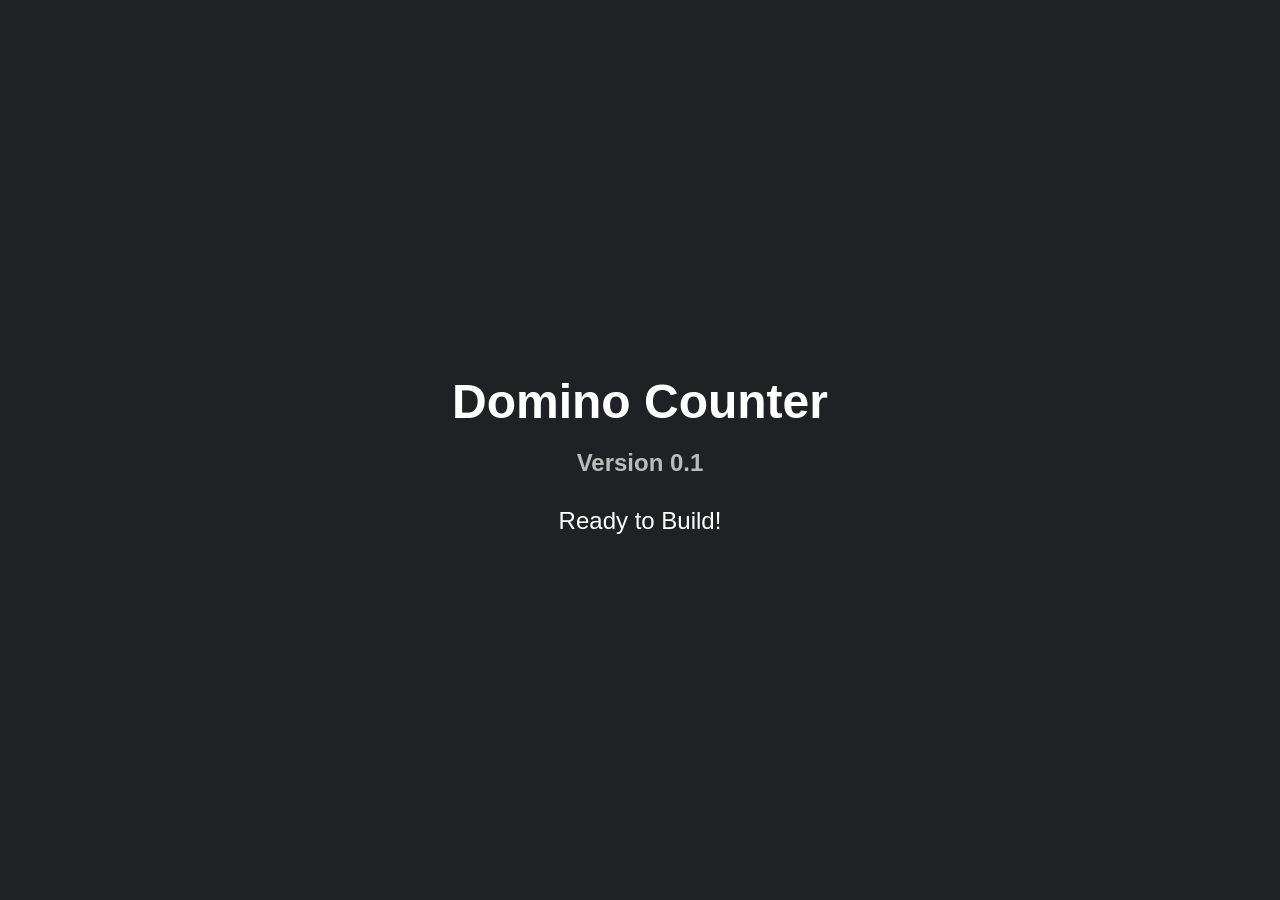
==== index.html @ 23d0ce8b "Initial project setup" ====
<!DOCTYPE html>
<html lang="en">

<head>
    <meta charset="UTF-8">
    <meta name="viewport" content="width=device-width, initial-scale=1.0">
    <title>Domino Counter</title>

    <link rel="stylesheet" href="style.css">
</head>

<body>

    <div class="container">

        <h1>Domino Counter</h1>

        <h2>Version 0.1</h2>

        <p>Ready to Build!</p>

    </div>

    <script src="app.js"></script>

</body>

</html>
---- style.css ----
body {

    margin: 0;

    font-family: Arial, Helvetica, sans-serif;

    background: #202124;

    color: white;

    display: flex;

    justify-content: center;

    align-items: center;

    height: 100vh;

}

.container {

    text-align: center;

}

h1 {

    font-size: 48px;

    margin-bottom: 10px;

}

h2 {

    color: #bbbbbb;

    margin-bottom: 30px;

}

p {

    font-size: 24px;

}
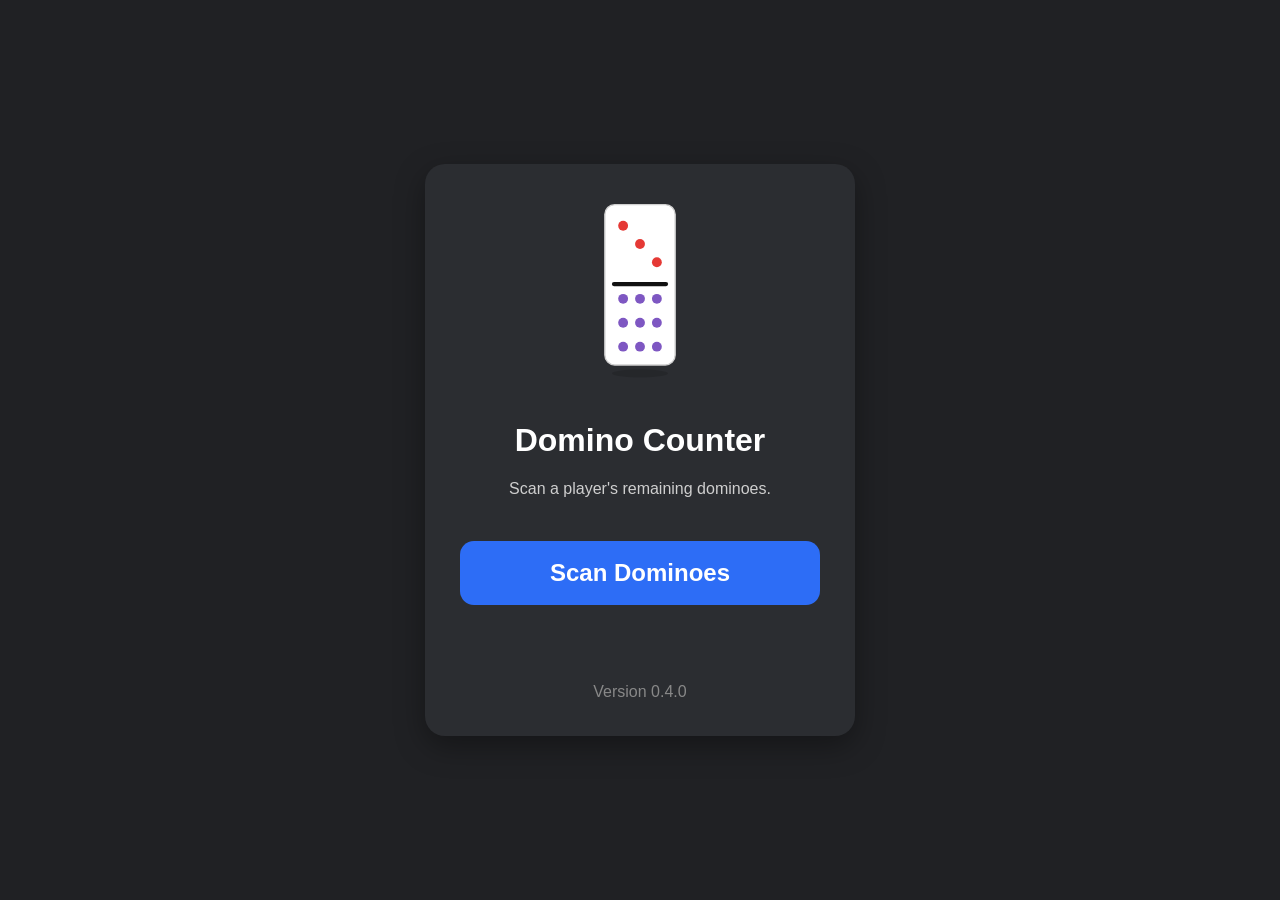
==== commit c86a65a8: "Milestone 4 - First Capture" ====
--- a/index.html
+++ b/index.html
@@ -2,26 +2,52 @@
 <html lang="en">
 
 <head>
+
     <meta charset="UTF-8">
-    <meta name="viewport" content="width=device-width, initial-scale=1.0">
+
+    <meta name="viewport"
+          content="width=device-width, initial-scale=1.0">
+
     <title>Domino Counter</title>
 
     <link rel="stylesheet" href="style.css">
+
 </head>
 
 <body>
 
-    <div class="container">
+    <main class="app">
+
+        <div class="logo">
+            <img src="icons/domino-logo.svg"
+                 alt="Domino Counter">
+        </div>
 
         <h1>Domino Counter</h1>
 
-        <h2>Version 0.1</h2>
+        <p class="subtitle">
+            Scan a player's remaining dominoes.
+        </p>
 
-        <p>Ready to Build!</p>
+        <button id="scanButton">
+            Scan Dominoes
+        </button>
 
-    </div>
+        <button id="captureButton" style="display:none;">
+            Capture
+        </button>
 
-    <script src="app.js"></script>
+        <canvas id="snapshot" style="display:none;"></canvas>
+
+        <p id="status"></p>
+
+        <footer>
+            Version 0.4.0
+        </footer>
+
+    </main>
+
+    <script type="module" src="js/app.js"></script>
 
 </body>
 
--- a/style.css
+++ b/style.css
@@ -1,47 +1,117 @@
-body {
+*{
+    box-sizing:border-box;
+}
 
-    margin: 0;
+body{
 
-    font-family: Arial, Helvetica, sans-serif;
+    margin:0;
 
-    background: #202124;
+    background:#202124;
 
-    color: white;
+    color:white;
 
-    display: flex;
+    font-family:Arial,Helvetica,sans-serif;
 
-    justify-content: center;
+    display:flex;
 
-    align-items: center;
+    justify-content:center;
 
-    height: 100vh;
+    align-items:center;
+
+    min-height:100vh;
 
 }
 
-.container {
+.app{
 
-    text-align: center;
+    width:92%;
+    max-width:430px;
+
+    background:#2B2D31;
+
+    border-radius:20px;
+
+    padding:35px;
+
+    text-align:center;
+
+    box-shadow:0 10px 30px rgba(0,0,0,.35);
 
 }
 
-h1 {
+.logo img{
 
-    font-size: 48px;
+    width:90px;
 
-    margin-bottom: 10px;
+    margin-bottom:18px;
 
 }
 
-h2 {
+.subtitle{
 
-    color: #bbbbbb;
+    color:#cfcfcf;
 
-    margin-bottom: 30px;
+    margin-bottom:28px;
 
 }
 
-p {
+button{
 
-    font-size: 24px;
+    width:100%;
+
+    margin-top:15px;
+
+    padding:18px;
+
+    border:none;
+
+    border-radius:14px;
+
+    background:#2d6df6;
+
+    color:white;
+
+    font-size:24px;
+
+    font-weight:bold;
+
+    cursor:pointer;
+
+}
+
+button:hover{
+
+    background:#1f5fe5;
+
+}
+
+video,
+canvas{
+
+    width:100%;
+
+    margin-top:25px;
+
+    border-radius:14px;
+
+}
+
+#status{
+
+    min-height:28px;
+
+    margin-top:20px;
+
+    color:#88ff88;
+
+    font-size:20px;
+
+}
+
+footer{
+
+    margin-top:30px;
+
+    color:#888;
 
 }
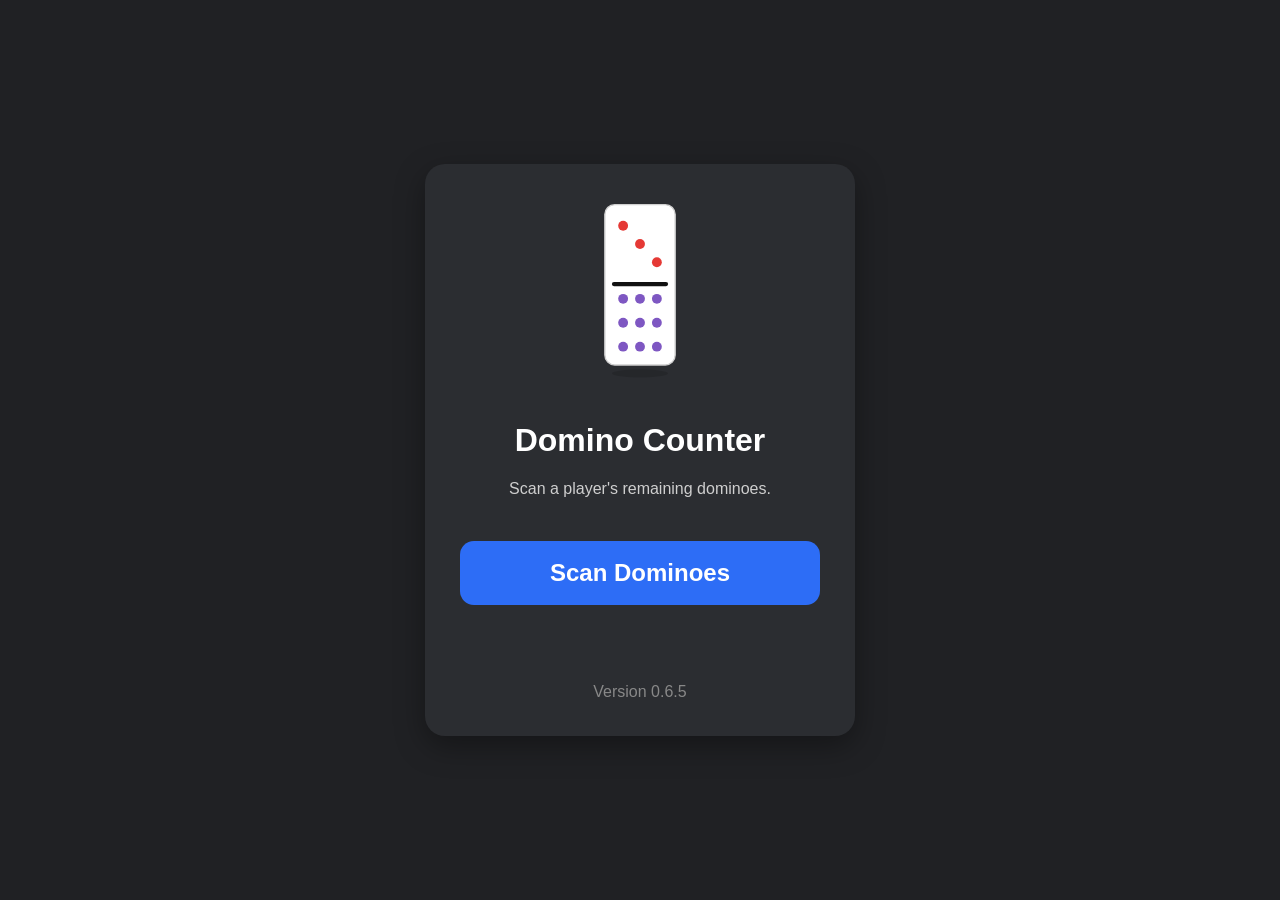
==== commit 4f3ec4c9: "Milestone 6.5 - Live camera scoring" ====
--- a/index.html
+++ b/index.html
@@ -5,12 +5,17 @@
 
     <meta charset="UTF-8">
 
-    <meta name="viewport"
-          content="width=device-width, initial-scale=1.0">
+    <meta
+        name="viewport"
+        content="width=device-width, initial-scale=1.0"
+    >
 
     <title>Domino Counter</title>
 
-    <link rel="stylesheet" href="style.css">
+    <link
+        rel="stylesheet"
+        href="style.css"
+    >
 
 </head>
 
@@ -19,35 +24,67 @@
     <main class="app">
 
         <div class="logo">
-            <img src="icons/domino-logo.svg"
-                 alt="Domino Counter">
+
+            <img
+                src="icons/domino-logo.svg"
+                alt="Domino Counter"
+            >
+
         </div>
 
-        <h1>Domino Counter</h1>
+
+        <h1>
+            Domino Counter
+        </h1>
+
 
         <p class="subtitle">
             Scan a player's remaining dominoes.
         </p>
 
+
+        <div
+            id="result"
+            style="display:none;"
+        >
+        </div>
+
+
         <button id="scanButton">
             Scan Dominoes
         </button>
 
-        <button id="captureButton" style="display:none;">
+
+        <button
+            id="captureButton"
+            style="display:none;"
+        >
             Capture
         </button>
 
-        <canvas id="snapshot" style="display:none;"></canvas>
+
+        <canvas
+            id="snapshot"
+            style="display:none;"
+        >
+        </canvas>
+
 
         <p id="status"></p>
 
+
         <footer>
-            Version 0.4.0
+            Version 0.6.5
         </footer>
 
     </main>
 
-    <script type="module" src="js/app.js"></script>
+
+    <script
+        type="module"
+        src="js/app.js"
+    >
+    </script>
 
 </body>
 
--- a/style.css
+++ b/style.css
@@ -1,117 +1,174 @@
-*{
-    box-sizing:border-box;
+* {
+    box-sizing: border-box;
 }
 
-body{
 
-    margin:0;
+body {
 
-    background:#202124;
+    margin: 0;
 
-    color:white;
+    background: #202124;
 
-    font-family:Arial,Helvetica,sans-serif;
+    color: white;
 
-    display:flex;
+    font-family:
+        Arial,
+        Helvetica,
+        sans-serif;
 
-    justify-content:center;
+    display: flex;
 
-    align-items:center;
+    justify-content: center;
 
-    min-height:100vh;
+    align-items: center;
+
+    min-height: 100vh;
 
 }
 
-.app{
 
-    width:92%;
-    max-width:430px;
+.app {
 
-    background:#2B2D31;
+    width: 92%;
 
-    border-radius:20px;
+    max-width: 430px;
 
-    padding:35px;
+    background: #2B2D31;
 
-    text-align:center;
+    border-radius: 20px;
 
-    box-shadow:0 10px 30px rgba(0,0,0,.35);
+    padding: 35px;
+
+    text-align: center;
+
+    box-shadow:
+        0 10px 30px
+        rgba(0, 0, 0, .35);
 
 }
 
-.logo img{
 
-    width:90px;
+.logo img {
 
-    margin-bottom:18px;
+    width: 90px;
+
+    margin-bottom: 18px;
 
 }
 
-.subtitle{
 
-    color:#cfcfcf;
+.subtitle {
 
-    margin-bottom:28px;
+    color: #cfcfcf;
+
+    margin-bottom: 28px;
 
 }
 
-button{
 
-    width:100%;
+button {
 
-    margin-top:15px;
+    width: 100%;
 
-    padding:18px;
+    margin-top: 15px;
 
-    border:none;
+    padding: 18px;
 
-    border-radius:14px;
+    border: none;
 
-    background:#2d6df6;
+    border-radius: 14px;
 
-    color:white;
+    background: #2d6df6;
 
-    font-size:24px;
+    color: white;
 
-    font-weight:bold;
+    font-size: 24px;
 
-    cursor:pointer;
+    font-weight: bold;
+
+    cursor: pointer;
 
 }
 
-button:hover{
 
-    background:#1f5fe5;
+button:hover {
+
+    background: #1f5fe5;
 
 }
 
+
 video,
-canvas{
+canvas {
 
-    width:100%;
+    width: 100%;
 
-    margin-top:25px;
+    margin-top: 25px;
 
-    border-radius:14px;
+    border-radius: 14px;
 
 }
 
-#status{
 
-    min-height:28px;
+#result {
 
-    margin-top:20px;
+    margin-top: 25px;
 
-    color:#88ff88;
-
-    font-size:20px;
+    padding: 15px;
 
 }
 
-footer{
 
-    margin-top:30px;
+.score-number {
 
-    color:#888;
+    font-size: 72px;
+
+    line-height: 1;
+
+    font-weight: bold;
+
+}
+
+
+.score-label {
+
+    font-size: 22px;
+
+    margin-top: 8px;
+
+    color: #cfcfcf;
+
+}
+
+
+.detection-info {
+
+    margin-top: 10px;
+
+    font-size: 16px;
+
+    color: #999;
+
+}
+
+
+#status {
+
+    min-height: 28px;
+
+    margin-top: 20px;
+
+    color: #88ff88;
+
+    font-size: 18px;
+
+}
+
+
+footer {
+
+    margin-top: 30px;
+
+    color: #888;
 
 }
